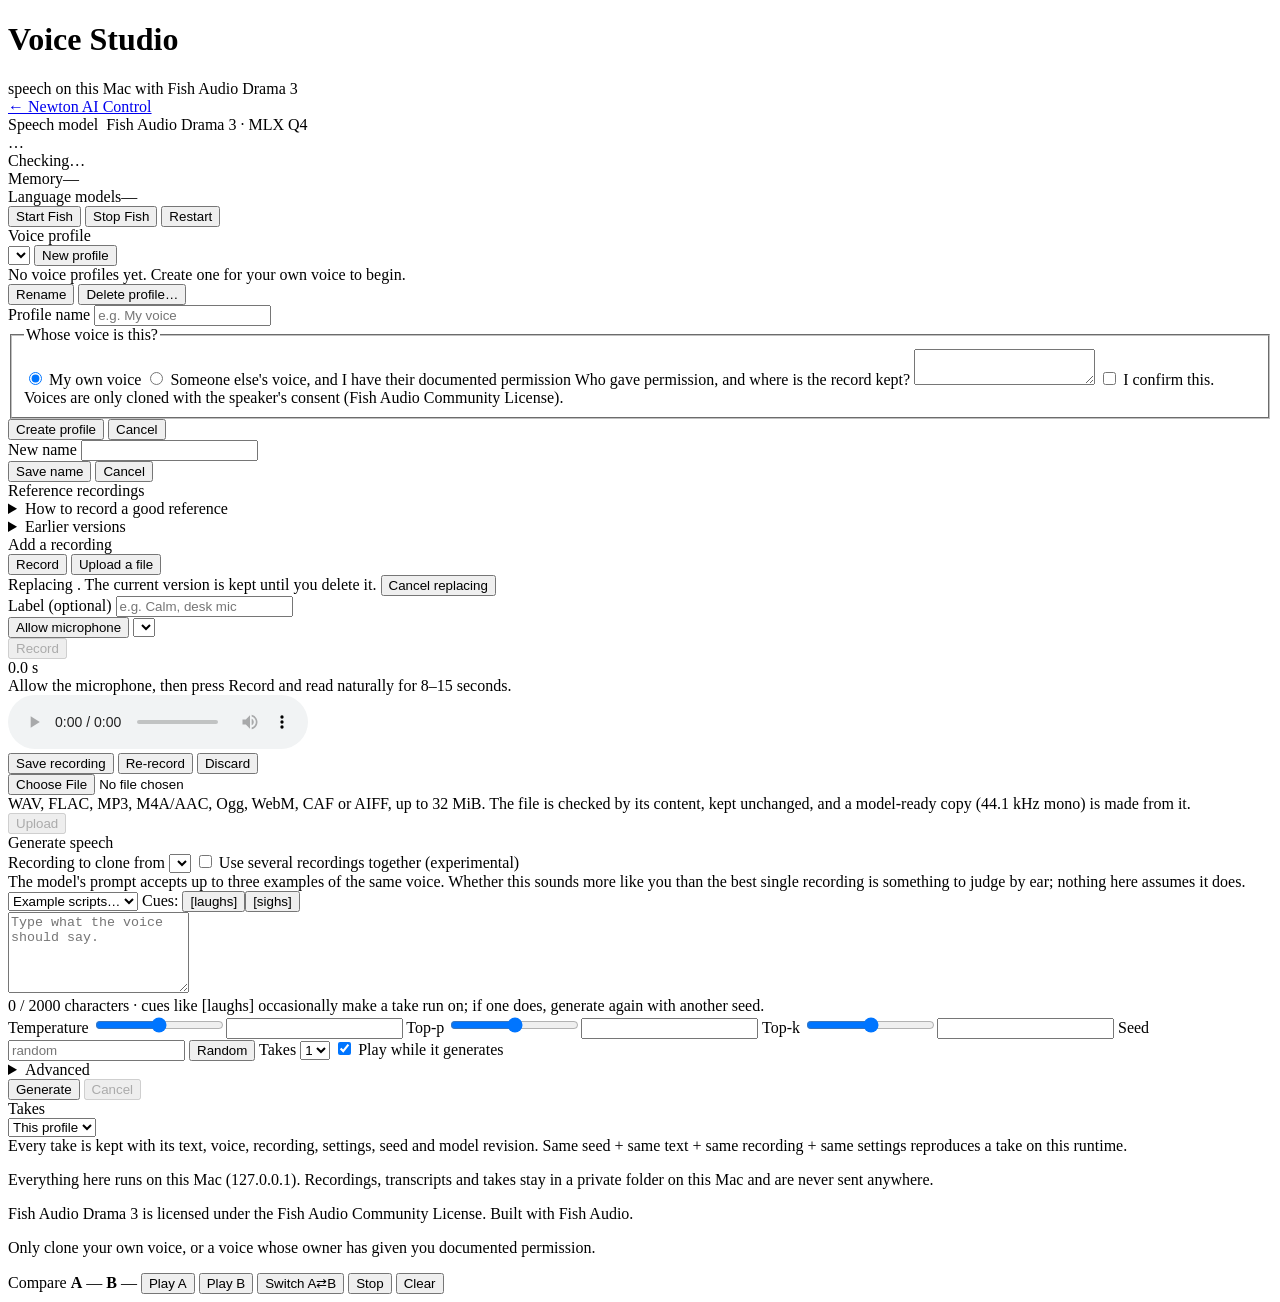
==== scripts/voice-studio/index.html @ 9fe31f32 "feat(voice): Voice Studio page and Newton AI Control integration A dedicated /voice page in the pane" ====
<!DOCTYPE html>
<html lang="en">
<head>
<meta charset="utf-8">
<meta name="viewport" content="width=device-width, initial-scale=1">
<title>Voice Studio · Newton AI Control</title>
<link rel="stylesheet" href="/voice/style.css">
</head>
<body>
<div class="wrap">
  <header>
    <div>
      <h1>Voice Studio</h1>
      <span class="sub">speech on this Mac with Fish Audio Drama 3</span>
    </div>
    <a class="back" href="/">← Newton AI Control</a>
  </header>

  <div id="banner-error" class="banner"></div>
  <div id="banner-conflict" class="banner"></div>

  <!-- 9.1 model control -->
  <section class="card" id="card-model">
    <div class="model-head">
      <div class="model-title">Speech model &nbsp;<span class="sub" id="fish-name">Fish Audio Drama 3 · MLX Q4</span></div>
      <span class="pill"><span class="dot" id="fish-dot"></span><span id="fish-state">…</span></span>
    </div>
    <div class="detail" id="fish-detail">Checking…</div>
    <div class="rows compact">
      <div class="row"><span class="name">Memory</span><span class="val" id="fish-mem">—</span></div>
      <div class="row"><span class="name">Language models</span><span class="val" id="fish-compat">—</span></div>
    </div>
    <div class="note" id="fish-admission"></div>
    <div class="btnrow">
      <button id="btn-fish-start" class="primary">Start Fish</button>
      <button id="btn-fish-stop">Stop Fish</button>
      <button id="btn-fish-restart">Restart</button>
    </div>
    <div class="lastop" id="fish-lastop"></div>
  </section>

  <!-- 9.5 voice profiles -->
  <section class="card" id="card-profiles">
    <div class="model-head">
      <div class="model-title">Voice profile</div>
      <div class="inline">
        <select id="profile-select" aria-label="Voice profile"></select>
        <button id="btn-profile-new" class="small">New profile</button>
      </div>
    </div>
    <div id="profile-empty" class="detail hidden">No voice profiles yet. Create one for your own voice to begin.</div>
    <div id="profile-info" class="detail"></div>
    <div class="btnrow tight" id="profile-actions">
      <button id="btn-profile-rename" class="small">Rename</button>
      <button id="btn-profile-delete" class="small danger">Delete profile…</button>
    </div>
    <form id="profile-form" class="subpanel hidden" autocomplete="off">
      <label class="field">Profile name
        <input id="pf-name" type="text" maxlength="60" placeholder="e.g. My voice">
      </label>
      <fieldset class="consent">
        <legend>Whose voice is this?</legend>
        <label class="opt"><input type="radio" name="pf-basis" value="own_voice" checked> My own voice</label>
        <label class="opt"><input type="radio" name="pf-basis" value="documented_permission"> Someone else's voice, and I have their documented permission</label>
        <label class="field hidden" id="pf-note-wrap">Who gave permission, and where is the record kept?
          <textarea id="pf-note" maxlength="500" rows="2"></textarea>
        </label>
        <label class="opt"><input type="checkbox" id="pf-attest"> I confirm this. Voices are only cloned with the speaker's consent (Fish Audio Community License).</label>
      </fieldset>
      <div class="btnrow tight">
        <button type="submit" class="primary small">Create profile</button>
        <button type="button" id="pf-cancel" class="small">Cancel</button>
      </div>
      <div class="err" id="pf-error"></div>
    </form>
    <form id="rename-form" class="subpanel hidden" autocomplete="off">
      <label class="field">New name <input id="rn-name" type="text" maxlength="60"></label>
      <div class="btnrow tight">
        <button type="submit" class="primary small">Save name</button>
        <button type="button" id="rn-cancel" class="small">Cancel</button>
      </div>
      <div class="err" id="rn-error"></div>
    </form>
  </section>

  <!-- 9.2 - 9.6 recordings -->
  <section class="card" id="card-refs">
    <div class="model-head">
      <div class="model-title">Reference recordings</div>
      <span class="sub" id="refs-count"></span>
    </div>
    <details class="guide">
      <summary>How to record a good reference</summary>
      <ul>
        <li><b>Quiet room.</b> Turn off fans, music and TV. Soft furnishings help; a bare room echoes.</li>
        <li><b>Same microphone position each time</b>, about a hand-span (20–30 cm) from your mouth and slightly to the side, so breaths don't pop.</li>
        <li><b>Speak naturally</b>, at your normal pace and volume, as if talking to someone. Don't perform unless you want the clone to perform.</li>
        <li><b>8–15 seconds</b> of continuous speech works best (at least 3 s and at most 30 s once silence is trimmed).</li>
        <li><b>Watch the level meter.</b> Keep the peaks below the red zone; if it turns red you're clipping: move back or turn the input gain down.</li>
        <li><b>Record several</b> (different sentences, maybe different moods), then generate the same text from each and keep the one that sounds most like you.</li>
        <li><b>Type exactly what you said</b> as the transcript, word for word. A wrong transcript is the most common cause of poor cloning.</li>
      </ul>
      <p class="sub">Something to read, if you want: “I moved the meeting to Thursday because the projector in the small room still isn't working. If that's a problem, call me back and we'll sort it out.”</p>
    </details>

    <div id="refs-list"></div>
    <details class="older hidden" id="refs-older">
      <summary id="refs-older-sum">Earlier versions</summary>
      <div id="refs-older-list"></div>
    </details>

    <div class="subpanel" id="add-ref">
      <div class="model-head">
        <div class="subtitle" id="add-ref-title">Add a recording</div>
        <div class="tabs" role="tablist">
          <button id="tab-record" class="tab active" role="tab">Record</button>
          <button id="tab-upload" class="tab" role="tab">Upload a file</button>
        </div>
      </div>
      <div class="replacing hidden" id="replacing">Replacing <b id="replacing-label"></b>. The current version is kept until you delete it. <button id="btn-replace-cancel" class="small">Cancel replacing</button></div>
      <label class="field">Label (optional) <input id="ref-label" type="text" maxlength="80" placeholder="e.g. Calm, desk mic"></label>

      <div id="pane-record">
        <div class="btnrow tight">
          <button id="btn-mic" class="small">Allow microphone</button>
          <select id="mic-select" class="hidden" aria-label="Microphone"></select>
        </div>
        <div class="recorder">
          <button id="btn-rec" class="primary" disabled>Record</button>
          <div class="meter" aria-hidden="true"><div class="meter-bar" id="meter-bar"></div></div>
          <span class="mono" id="rec-time">0.0 s</span>
          <span class="mono" id="rec-level"></span>
        </div>
        <div class="note" id="rec-note">Allow the microphone, then press Record and read naturally for 8–15 seconds.</div>
        <div id="rec-preview" class="hidden">
          <audio id="rec-audio" controls></audio>
          <div class="btnrow tight">
            <button id="btn-rec-save" class="primary small">Save recording</button>
            <button id="btn-rec-redo" class="small">Re-record</button>
            <button id="btn-rec-discard" class="small">Discard</button>
          </div>
        </div>
      </div>

      <div id="pane-upload" class="hidden">
        <input id="file-input" type="file" accept="audio/*,.wav,.flac,.mp3,.m4a,.aac,.ogg,.opus,.webm,.caf,.aif,.aiff">
        <div class="note">WAV, FLAC, MP3, M4A/AAC, Ogg, WebM, CAF or AIFF, up to 32 MiB. The file is checked by its content, kept unchanged, and a model-ready copy (44.1 kHz mono) is made from it.</div>
        <div class="btnrow tight"><button id="btn-upload" class="primary small" disabled>Upload</button></div>
      </div>
      <div class="err" id="add-ref-error"></div>
      <div class="ok-note" id="add-ref-ok"></div>
    </div>
  </section>

  <!-- 9.7 / 9.8 generation -->
  <section class="card" id="card-gen">
    <div class="model-head">
      <div class="model-title">Generate speech</div>
      <span class="sub" id="gen-voice"></span>
    </div>
    <div class="field">
      <span>Recording to clone from</span>
      <select id="gen-ref" aria-label="Reference recording"></select>
      <label class="opt small-opt"><input type="checkbox" id="gen-multi"> Use several recordings together (experimental)</label>
      <div id="gen-multi-list" class="hidden"></div>
      <div class="note hidden" id="gen-multi-note">The model's prompt accepts up to three examples of the same voice. Whether this sounds more like you than the best single recording is something to judge by ear; nothing here assumes it does.</div>
    </div>
    <div class="toolbar">
      <select id="preset" aria-label="Example scripts">
        <option value="">Example scripts…</option>
      </select>
      <span class="tags">Cues: <button class="small tag" data-tag="[laughs]">[laughs]</button><button class="small tag" data-tag="[sighs]">[sighs]</button></span>
    </div>
    <textarea id="gen-text" rows="5" placeholder="Type what the voice should say."></textarea>
    <div class="counter"><span id="gen-count">0</span> / <span id="gen-max">2000</span> characters · cues like [laughs] occasionally make a take run on; if one does, generate again with another seed.</div>

    <div class="settings">
      <label class="set">Temperature <input type="range" id="s-temperature" step="0.05"><input type="number" id="n-temperature" step="0.05"></label>
      <label class="set">Top-p <input type="range" id="s-top_p" step="0.01"><input type="number" id="n-top_p" step="0.01"></label>
      <label class="set">Top-k <input type="range" id="s-top_k" step="1"><input type="number" id="n-top_k" step="1"></label>
      <label class="set">Seed <input type="number" id="n-seed" min="0" step="1" placeholder="random"> <button id="btn-seed-random" class="small" type="button">Random</button></label>
      <label class="set">Takes <select id="n-count"><option>1</option><option>2</option><option>3</option><option>4</option></select></label>
      <label class="set"><input type="checkbox" id="n-progressive" checked> Play while it generates</label>
    </div>
    <details class="advanced">
      <summary>Advanced</summary>
      <label class="set">Max frames per chunk <input type="number" id="n-max_frames_per_chunk" step="1"></label>
      <label class="set">Chunk size (bytes of text) <input type="number" id="n-chunk_bytes" step="1"></label>
      <label class="set"><input type="checkbox" id="n-single_chunk"> Don't split the text into chunks</label>
      <p class="note">Long text is read in chunks of about 300 bytes, each limited to 600 frames (≈ 28 s of audio); each chunk is conditioned on your reference and the previous chunk. Defaults are the model developer's published settings (temperature 1.0, top-p 0.9, top-k 30). <button id="btn-defaults" class="small" type="button">Reset to defaults</button></p>
    </details>
    <div class="btnrow">
      <button id="btn-generate" class="primary">Generate</button>
      <button id="btn-gen-cancel" disabled>Cancel</button>
    </div>
    <div class="genstatus" id="gen-status"></div>
    <div class="err" id="gen-error"></div>
  </section>

  <!-- 9.9 takes -->
  <section class="card" id="card-takes">
    <div class="model-head">
      <div class="model-title">Takes</div>
      <select id="take-filter" aria-label="Show takes"><option value="profile">This profile</option><option value="all">All profiles</option><option value="starred">Starred</option></select>
    </div>
    <div class="note">Every take is kept with its text, voice, recording, settings, seed and model revision. Same seed + same text + same recording + same settings reproduces a take on this runtime.</div>
    <div id="takes-list"></div>
  </section>

  <footer>
    <p>Everything here runs on this Mac (127.0.0.1). Recordings, transcripts and takes stay in a private folder on this Mac and are never sent anywhere. <span id="store-line"></span></p>
    <p id="license-line">Fish Audio Drama 3 is licensed under the Fish Audio Community License. Built with Fish Audio.</p>
    <p>Only clone your own voice, or a voice whose owner has given you documented permission.</p>
  </footer>
</div>

<div id="compare" class="compare hidden">
  <span class="cmp-title">Compare</span>
  <span class="cmp-slot"><b>A</b> <span id="cmp-a">—</span></span>
  <span class="cmp-slot"><b>B</b> <span id="cmp-b">—</span></span>
  <button id="cmp-play-a" class="small">Play A</button>
  <button id="cmp-play-b" class="small">Play B</button>
  <button id="cmp-switch" class="small" title="Switch to the other take at the same moment">Switch A⇄B</button>
  <button id="cmp-stop" class="small">Stop</button>
  <button id="cmp-clear" class="small">Clear</button>
  <audio id="cmp-audio-a"></audio><audio id="cmp-audio-b"></audio>
</div>

<script src="/voice/app.js"></script>
</body>
</html>
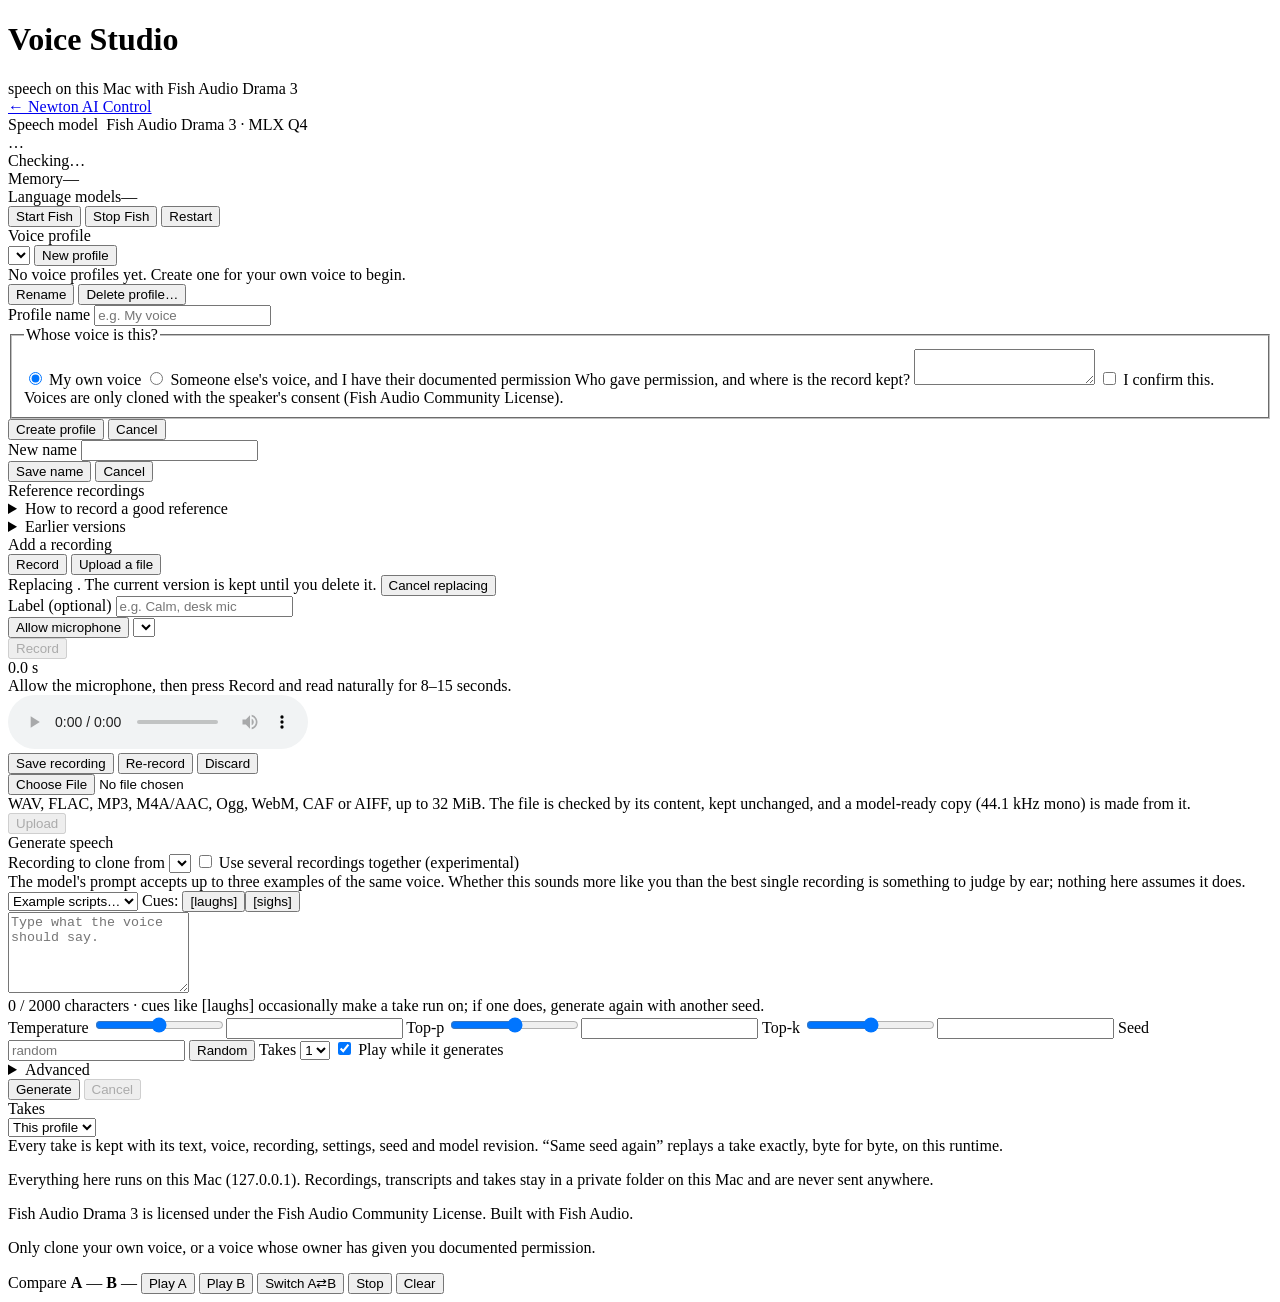
==== commit 17d408c3: "fix(voice): findings from the first live run in the browser - Take details rendered as "[object HTML" ====
--- a/scripts/voice-studio/index.html
+++ b/scripts/voice-studio/index.html
@@ -203,7 +203,7 @@
       <div class="model-title">Takes</div>
       <select id="take-filter" aria-label="Show takes"><option value="profile">This profile</option><option value="all">All profiles</option><option value="starred">Starred</option></select>
     </div>
-    <div class="note">Every take is kept with its text, voice, recording, settings, seed and model revision. Same seed + same text + same recording + same settings reproduces a take on this runtime.</div>
+    <div class="note">Every take is kept with its text, voice, recording, settings, seed and model revision. “Same seed again” replays a take exactly, byte for byte, on this runtime.</div>
     <div id="takes-list"></div>
   </section>
 
